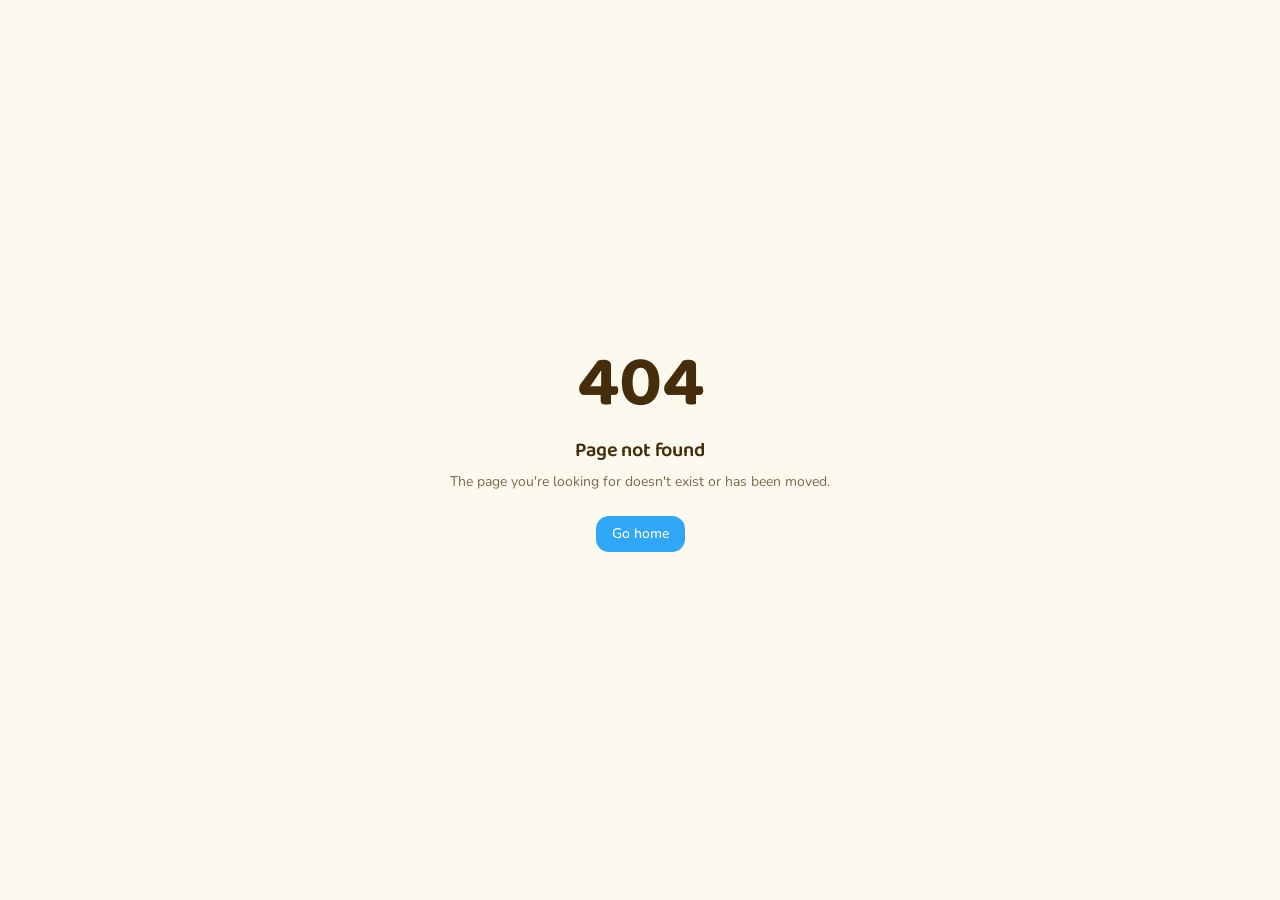
==== index.html @ 71898e02 "init site" ====
<!DOCTYPE html><html lang="en"><head><meta charSet="utf-8"/><meta name="viewport" content="width=device-width, initial-scale=1"/><link rel="stylesheet" href="/assets/styles-q9Rz2l4o.css" data-precedence="default"/><link rel="stylesheet" href="https://fonts.googleapis.com/css2?family=Baloo+2:wght@600;700;800&amp;family=Nunito:wght@400;600;700&amp;display=swap" data-precedence="default"/><title>Hippo Studios — Family-Friendly Game Development in Lima, Peru</title><meta name="author" content="Hippo Studios"/><meta property="og:type" content="website"/><meta name="twitter:card" content="summary_large_image"/><meta name="description" content="Full-service game studio in Lima, Peru. 15+ experts, 200+ games shipped, and mixed-IP experience with Disney, Star Wars, Nickelodeon, Cartoon Network and more."/><meta property="og:title" content="Hippo Studios — Family-Friendly Game Development in Lima, Peru"/><meta property="og:description" content="A full-service game development team from Lima, Peru, with 20+ years average experience building games for the world&#x27;s biggest entertainment brands."/><link rel="modulepreload" href="/assets/index-Cxz55amO.js"/><link rel="modulepreload" href="/assets/routes-VN-nCAOI.js"/><link rel="preconnect" href="https://fonts.googleapis.com"/><link rel="preconnect" href="https://fonts.gstatic.com" crossorigin="anonymous"/><link rel="icon" href="/favicon.svg" type="image/svg+xml"/></head><body><!--$--><!--$--><!--/$--><script>(function(a,f){let l;try{l=JSON.parse(sessionStorage.getItem(a)||"{}")}catch{return}const n=l?.[f||history.state?.__TSR_key];let c=!1;for(const t in n){const e=n[t],o=e?.scrollX,s=e?.scrollY;if(Number.isFinite(o)&&Number.isFinite(s)){if(t==="window")scrollTo(o,s),c=!0;else if(t)try{const r=document.querySelector(t);r&&(r.scrollLeft=o,r.scrollTop=s)}catch{}}}if(c)return;const i=location.hash.slice(1);if(i){const t=history.state?.__hashScrollIntoViewOptions??!0;if(t){const e=document.getElementById(i);e&&e.scrollIntoView(t)}return}scrollTo(0,0)})("tsr-scroll-restoration-v1_3");document.currentScript.remove()</script><!--/$--><script class="$tsr" id="$tsr-stream-barrier">(self.$R=self.$R||{})["tsr"]=[];self.$_TSR={h(){this.hydrated=!0,this.c()},e(){this.streamEnded=!0,this.c()},c(){this.hydrated&&this.streamEnded&&(delete self.$_TSR,delete self.$R.tsr)},p(e){this.initialized?e():this.buffer.push(e)},buffer:[]};$_TSR.router=($R=>$R[0]={manifest:$R[1]={routes:$R[2]={__root__:$R[3]={preloads:$R[4]=["/assets/index-Cxz55amO.js"],scripts:$R[5]=[$R[6]={attrs:$R[7]={type:"module",async:!0,src:"/assets/index-Cxz55amO.js"}}]}}},matches:$R[8]=[$R[9]={i:"__root__ ",u:1787249375474,s:"success",ssr:!0}],lastMatchId:"__root__ "})($R["tsr"]);$_TSR.e();document.currentScript.remove()</script><script type="module" async="" src="/assets/index-Cxz55amO.js"></script></body></html>
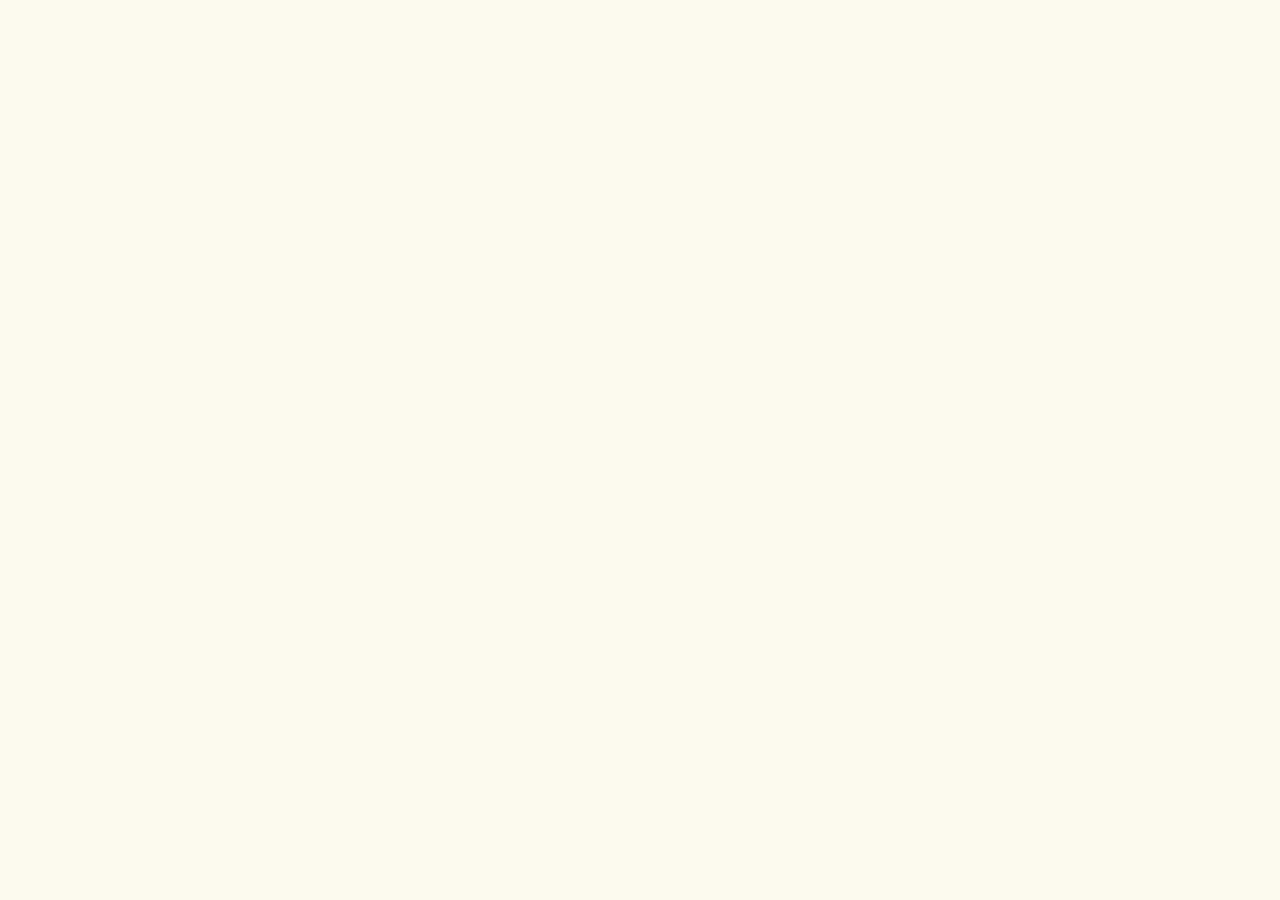
==== commit f4689ebc: "Updating build" ====
--- a/index.html
+++ b/index.html
@@ -1 +1,52 @@
-<!DOCTYPE html><html lang="en"><head><meta charSet="utf-8"/><meta name="viewport" content="width=device-width, initial-scale=1"/><link rel="stylesheet" href="/assets/styles-q9Rz2l4o.css" data-precedence="default"/><link rel="stylesheet" href="https://fonts.googleapis.com/css2?family=Baloo+2:wght@600;700;800&amp;family=Nunito:wght@400;600;700&amp;display=swap" data-precedence="default"/><title>Hippo Studios — Family-Friendly Game Development in Lima, Peru</title><meta name="author" content="Hippo Studios"/><meta property="og:type" content="website"/><meta name="twitter:card" content="summary_large_image"/><meta name="description" content="Full-service game studio in Lima, Peru. 15+ experts, 200+ games shipped, and mixed-IP experience with Disney, Star Wars, Nickelodeon, Cartoon Network and more."/><meta property="og:title" content="Hippo Studios — Family-Friendly Game Development in Lima, Peru"/><meta property="og:description" content="A full-service game development team from Lima, Peru, with 20+ years average experience building games for the world&#x27;s biggest entertainment brands."/><link rel="modulepreload" href="/assets/index-Cxz55amO.js"/><link rel="modulepreload" href="/assets/routes-VN-nCAOI.js"/><link rel="preconnect" href="https://fonts.googleapis.com"/><link rel="preconnect" href="https://fonts.gstatic.com" crossorigin="anonymous"/><link rel="icon" href="/favicon.svg" type="image/svg+xml"/></head><body><!--$--><!--$--><!--/$--><script>(function(a,f){let l;try{l=JSON.parse(sessionStorage.getItem(a)||"{}")}catch{return}const n=l?.[f||history.state?.__TSR_key];let c=!1;for(const t in n){const e=n[t],o=e?.scrollX,s=e?.scrollY;if(Number.isFinite(o)&&Number.isFinite(s)){if(t==="window")scrollTo(o,s),c=!0;else if(t)try{const r=document.querySelector(t);r&&(r.scrollLeft=o,r.scrollTop=s)}catch{}}}if(c)return;const i=location.hash.slice(1);if(i){const t=history.state?.__hashScrollIntoViewOptions??!0;if(t){const e=document.getElementById(i);e&&e.scrollIntoView(t)}return}scrollTo(0,0)})("tsr-scroll-restoration-v1_3");document.currentScript.remove()</script><!--/$--><script class="$tsr" id="$tsr-stream-barrier">(self.$R=self.$R||{})["tsr"]=[];self.$_TSR={h(){this.hydrated=!0,this.c()},e(){this.streamEnded=!0,this.c()},c(){this.hydrated&&this.streamEnded&&(delete self.$_TSR,delete self.$R.tsr)},p(e){this.initialized?e():this.buffer.push(e)},buffer:[]};$_TSR.router=($R=>$R[0]={manifest:$R[1]={routes:$R[2]={__root__:$R[3]={preloads:$R[4]=["/assets/index-Cxz55amO.js"],scripts:$R[5]=[$R[6]={attrs:$R[7]={type:"module",async:!0,src:"/assets/index-Cxz55amO.js"}}]}}},matches:$R[8]=[$R[9]={i:"__root__ ",u:1787249375474,s:"success",ssr:!0}],lastMatchId:"__root__ "})($R["tsr"]);$_TSR.e();document.currentScript.remove()</script><script type="module" async="" src="/assets/index-Cxz55amO.js"></script></body></html>+<!DOCTYPE html>
+<html lang="en">
+  <head>
+    <meta charset="UTF-8" />
+    <meta name="viewport" content="width=device-width, initial-scale=1.0" />
+    <title>Hippo Studios — Game Development Studio in Lima, Peru</title>
+    <meta
+      name="description"
+      content="Hippo Studios is a game development studio in Lima, Peru, crafting family-friendly games and experiences for global entertainment brands."
+    />
+    <link rel="icon" href="/favicon.svg" type="image/svg+xml" />
+    <link rel="preconnect" href="https://fonts.googleapis.com" />
+    <link rel="preconnect" href="https://fonts.gstatic.com" crossorigin="anonymous" />
+    <link
+      rel="stylesheet"
+      href="https://fonts.googleapis.com/css2?family=Baloo+2:wght@600;700;800&family=Nunito:wght@400;600;700&display=swap"
+    />
+    <link rel="stylesheet" href="/assets/styles-4c_Un3io.css" />
+  </head>
+  <body>
+    <script>(function(){
+  var $R = (self.$R = self.$R || {});
+  $R["tsr"] = [];
+  self.$_TSR = {
+    h: function () { this.hydrated = !0; this.c(); },
+    e: function () { this.streamEnded = !0; this.c(); },
+    c: function () { this.hydrated && this.streamEnded && (delete self.$_TSR, delete self.$R.tsr); },
+    p: function (e) { this.initialized ? e() : this.buffer.push(e); },
+    buffer: []
+  };
+  var now = Date.now();
+  self.$_TSR.router = {
+    manifest: {
+      routes: {
+        __root__: {
+          preloads: ["/assets/index-CBJz_0ox.js"],
+          scripts: [{ attrs: { type: "module", async: !0, src: "/assets/index-CBJz_0ox.js" } }],
+          css: [{ href: "/assets/styles-4c_Un3io.css" }]
+        }
+      }
+    },
+    matches: [
+      { i: "__root__\u0000", u: now, s: "success", ssr: !1 },
+      { i: "\u0000\u0000", u: now, s: "pending", ssr: !1 }
+    ],
+    lastMatchId: "\u0000\u0000"
+  };
+  self.$_TSR.e();
+})();</script>
+    <script type="module" src="/assets/index-CBJz_0ox.js"></script>
+  </body>
+</html>
